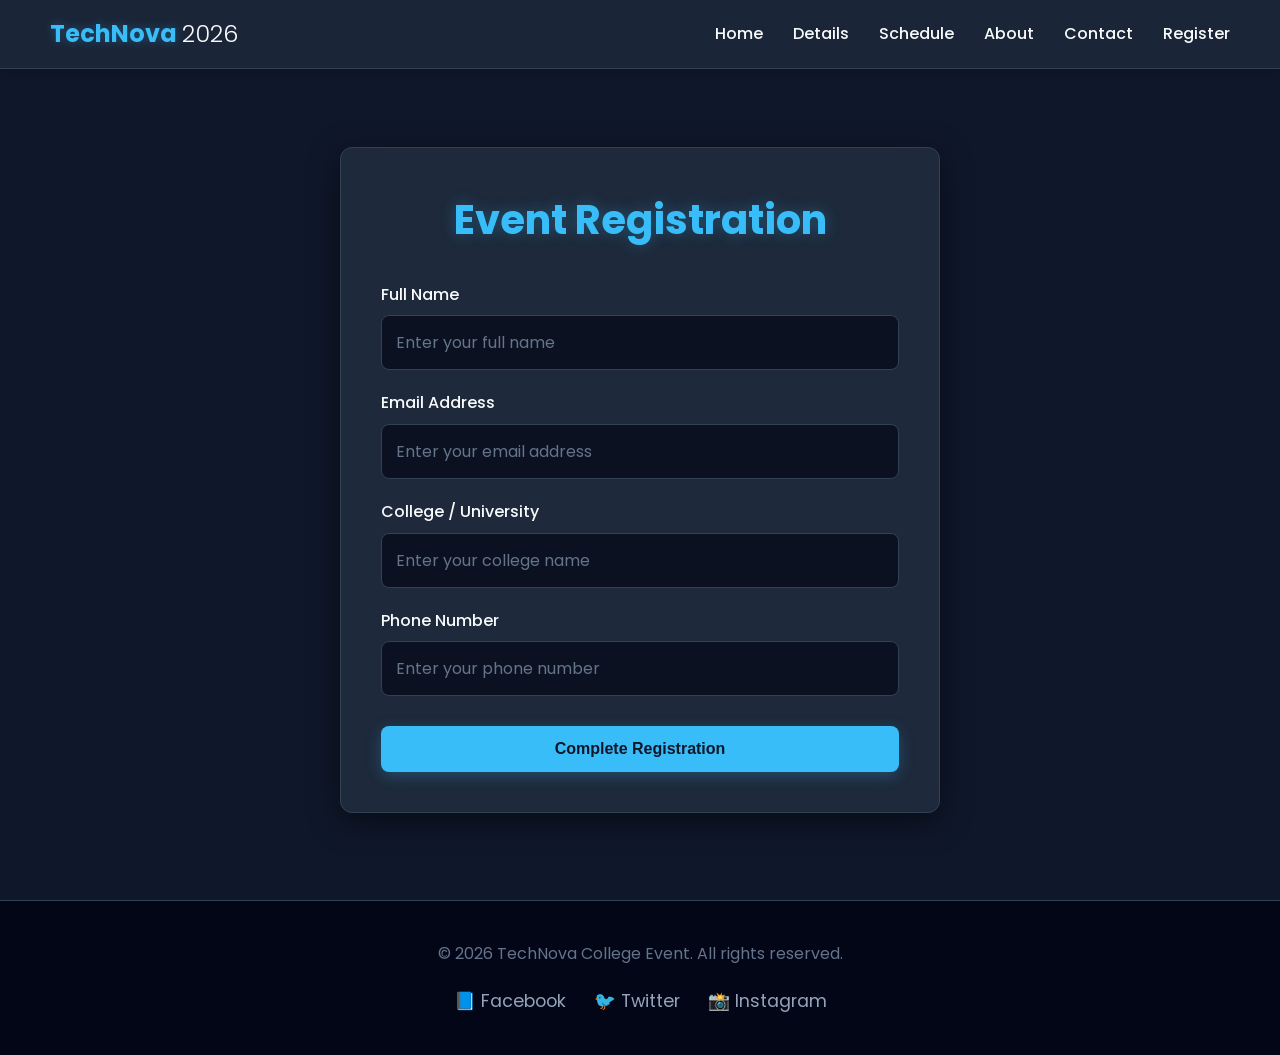
==== register.html @ 91aa0ccd "first commit" ====
<!DOCTYPE html>
<html lang="en">
<head>
    <meta charset="UTF-8">
    <meta name="viewport" content="width=device-width, initial-scale=1.0">
    <title>Register - TechNova 2026</title>
    <link href="https://fonts.googleapis.com/css2?family=Poppins:wght@300;400;500;600;700&display=swap" rel="stylesheet">
    <link rel="stylesheet" href="style.css">
</head>
<body>

    <header id="navbar">
        <div class="logo">TechNova <span>2026</span></div>
        <nav>
            <ul class="nav-links">
                <li><a href="index.html#home">Home</a></li>
                <li><a href="index.html#details">Details</a></li>
                <li><a href="index.html#schedule">Schedule</a></li>
                <li><a href="index.html#about">About</a></li>
                <li><a href="index.html#contact">Contact</a></li>
                <li><a href="register.html">Register</a></li>
            </ul>
        </nav>
        <div class="hamburger">
            <div class="line"></div>
            <div class="line"></div>
            <div class="line"></div>
        </div>
    </header>

    <section class="contact" style="min-height: 100vh; display: flex; align-items: center; justify-content: center; padding-top: 100px;">
        <div class="form-container fade-in" style="width: 100%; margin-top: 40px;">
            <h2 style="margin-bottom: 30px;">Event Registration</h2>
            <form id="registration-form">
                <div class="input-group">
                    <label for="reg-name">Full Name</label>
                    <input type="text" id="reg-name" placeholder="Enter your full name" required>
                </div>
                <div class="input-group">
                    <label for="reg-email">Email Address</label>
                    <input type="email" id="reg-email" placeholder="Enter your email address" required>
                </div>
                <div class="input-group">
                    <label for="university">College / University</label>
                    <input type="text" id="university" placeholder="Enter your college name" required>
                </div>
                <div class="input-group">
                    <label for="phone">Phone Number</label>
                    <input type="tel" id="phone" placeholder="Enter your phone number" required>
                </div>
                <button type="submit" class="btn" style="width: 100%; margin-top: 10px;">Complete Registration</button>
            </form>
        </div>
    </section>

    <footer>
        <p>&copy; 2026 TechNova College Event. All rights reserved.</p>
        <div class="socials">
            <a href="#">📘 Facebook</a>
            <a href="#">🐦 Twitter</a>
            <a href="#">📸 Instagram</a>
        </div>
    </footer>

    <script src="script.js"></script>
    <script>
        const regForm = document.getElementById('registration-form');
        if (regForm) {
            regForm.addEventListener('submit', function(e) {
                e.preventDefault();
                alert('Registration successful! We will see you at the event.');
                regForm.reset();
                window.location.href = 'index.html';
            });
        }
    </script>
</body>
</html>
---- style.css ----
* {
    margin: 0;
    padding: 0;
    box-sizing: border-box;
}

html {
    scroll-behavior: smooth;
}

:root {
    --primary-blue: #38bdf8;
    --primary-hover: #0284c7;
    --bg-main: #0f172a;
    --bg-alt: #0b1120;
    --surface: #1e293b;
    --border-color: #334155;
    --text-main: #f8fafc;
    --text-muted: #94a3b8;
    --shadow: 0 8px 30px rgba(0,0,0,0.5);
    --transition: all 0.3s ease;
}

body {
    font-family: 'Poppins', sans-serif;
    background-color: var(--bg-main);
    color: var(--text-main);
    line-height: 1.6;
}

h1, h2, h3, h4 {
    color: var(--text-main);
    margin-bottom: 10px;
}

h2 {
    text-align: center;
    font-size: 2.5rem;
    margin-bottom: 40px;
    color: var(--primary-blue);
    text-shadow: 0 0 15px rgba(56, 189, 248, 0.3);
}

p {
    color: var(--text-muted);
}

header {
    background-color: rgba(30, 41, 59, 0.85);
    backdrop-filter: blur(12px);
    -webkit-backdrop-filter: blur(12px);
    border-bottom: 1px solid var(--border-color);
    padding: 15px 50px;
    display: flex;
    justify-content: space-between;
    align-items: center;
    position: fixed;
    top: 0;
    width: 100%;
    z-index: 1000;
    transition: var(--transition);
}

.logo {
    font-size: 1.5rem;
    font-weight: 700;
    color: var(--primary-blue);
    text-shadow: 0 0 10px rgba(56, 189, 248, 0.3);
}

.logo span {
    color: var(--text-main);
    font-weight: 300;
    text-shadow: none;
}

nav ul {
    list-style: none;
    display: flex;
}

nav ul li {
    margin-left: 30px;
}

nav ul li a {
    text-decoration: none;
    color: var(--text-main);
    font-weight: 500;
    transition: var(--transition);
}

nav ul li a:hover {
    color: var(--primary-blue);
    text-shadow: 0 0 8px rgba(56, 189, 248, 0.4);
}

.hamburger {
    display: none;
    cursor: pointer;
}

.hamburger .line {
    width: 25px;
    height: 3px;
    background-color: var(--text-main);
    margin: 5px;
    border-radius: 3px;
}

.hero {
    height: 100vh;
    background: radial-gradient(circle at center top, #1e293b 0%, #0f172a 100%);
    display: flex;
    align-items: center;
    justify-content: center;
    text-align: center;
    padding: 0 20px;
    position: relative;
    overflow: hidden;
}

.hero::before {
    content: '';
    position: absolute;
    width: 50vw;
    height: 50vw;
    background: var(--primary-blue);
    filter: blur(180px);
    opacity: 0.15;
    border-radius: 50%;
    z-index: 0;
    top: -10%;
}

.hero-content {
    margin-top: -60px;
    position: relative;
    z-index: 1;
}

.hero-content h1 {
    font-size: 4rem;
    color: var(--primary-blue);
    margin-bottom: 20px;
    text-shadow: 0 0 20px rgba(56, 189, 248, 0.4);
    letter-spacing: -1px;
}

.hero-content p {
    font-size: 1.2rem;
    max-width: 600px;
    margin: 0 auto 30px auto;
    color: var(--text-muted);
}

.btn {
    display: inline-block;
    background-color: var(--primary-blue);
    color: #0f172a;
    padding: 14px 34px;
    border-radius: 8px;
    text-decoration: none;
    font-weight: 600;
    border: none;
    cursor: pointer;
    transition: var(--transition);
    font-size: 1rem;
    box-shadow: 0 4px 15px rgba(56, 189, 248, 0.25);
}

.btn:hover {
    background-color: var(--primary-hover);
    transform: translateY(-3px);
    box-shadow: 0 8px 25px rgba(56, 189, 248, 0.4);
    color: #ffffff;
}

.details {
    padding: 80px 20px;
    background-color: var(--bg-alt);
}

.cards-container {
    display: flex;
    justify-content: center;
    gap: 30px;
    flex-wrap: wrap;
    max-width: 1000px;
    margin: 0 auto;
}

.card {
    background-color: var(--surface);
    padding: 40px 30px;
    border-radius: 12px;
    border: 1px solid var(--border-color);
    box-shadow: var(--shadow);
    text-align: center;
    flex: 1;
    min-width: 250px;
    transition: var(--transition);
    position: relative;
    overflow: hidden;
}

.card:hover {
    transform: translateY(-8px);
    border-color: var(--primary-blue);
    box-shadow: 0 10px 30px rgba(56, 189, 248, 0.15);
}

.card-icon {
    font-size: 3.5rem;
    margin-bottom: 15px;
    filter: drop-shadow(0 0 10px rgba(56, 189, 248, 0.2));
}

.card h3 {
    color: var(--text-main);
}

.schedule {
    padding: 80px 20px;
    background-color: var(--bg-main);
}

.timeline {
    max-width: 700px;
    margin: 0 auto;
    position: relative;
    padding: 20px 0;
}

.timeline::before {
    content: '';
    position: absolute;
    top: 0;
    bottom: 0;
    left: 120px;
    width: 2px;
    background-color: var(--border-color);
}

.timeline-item {
    display: flex;
    margin-bottom: 40px;
    position: relative;
    align-items: flex-start;
}

.timeline-item:last-child {
    margin-bottom: 0;
}

.time {
    width: 100px;
    font-weight: 600;
    color: var(--primary-blue);
    text-align: right;
    padding-right: 30px;
    padding-top: 5px;
    flex-shrink: 0;
    text-shadow: 0 0 10px rgba(56, 189, 248, 0.2);
}

.event-info {
    background-color: var(--surface);
    padding: 20px;
    border-radius: 10px;
    border: 1px solid var(--border-color);
    box-shadow: var(--shadow);
    flex: 1;
    margin-left: 40px;
    position: relative;
    transition: var(--transition);
}

.event-info:hover {
    border-color: var(--primary-blue);
    box-shadow: 0 5px 20px rgba(56, 189, 248, 0.1);
}

.event-info h4 {
    color: var(--text-main);
}

.event-info::before {
    content: '';
    position: absolute;
    left: -28px;
    top: 10px;
    width: 14px;
    height: 14px;
    background-color: var(--bg-main);
    border: 3px solid var(--primary-blue);
    border-radius: 50%;
    box-shadow: 0 0 10px rgba(56, 189, 248, 0.4);
    z-index: 2;
}

.about {
    padding: 80px 20px;
    background-color: var(--bg-alt);
    text-align: center;
}

.about-content {
    max-width: 800px;
    margin: 0 auto;
    font-size: 1.1rem;
    color: var(--text-muted);
}

.contact {
    padding: 80px 20px;
    background-color: var(--bg-main);
}

.form-container {
    max-width: 600px;
    margin: 0 auto;
    background-color: var(--surface);
    padding: 40px;
    border-radius: 12px;
    border: 1px solid var(--border-color);
    box-shadow: var(--shadow);
}

.input-group {
    margin-bottom: 20px;
    text-align: left;
}

.input-group label {
    display: block;
    margin-bottom: 8px;
    font-weight: 500;
    color: var(--text-main);
}

.input-group input, 
.input-group textarea {
    width: 100%;
    padding: 14px;
    background-color: var(--bg-alt);
    border: 1px solid var(--border-color);
    color: var(--text-main);
    border-radius: 8px;
    font-family: 'Poppins', sans-serif;
    font-size: 1rem;
    outline: none;
    transition: var(--transition);
}

.input-group input::placeholder, 
.input-group textarea::placeholder {
    color: #64748b;
}

.input-group input:focus, 
.input-group textarea:focus {
    border-color: var(--primary-blue);
    background-color: var(--bg-main);
    box-shadow: 0 0 0 3px rgba(56, 189, 248, 0.15);
}

footer {
    background-color: #020617;
    color: var(--text-muted);
    text-align: center;
    padding: 40px 20px;
    border-top: 1px solid var(--border-color);
}

footer p {
    color: #64748b;
    margin-bottom: 20px;
}

.socials a {
    color: var(--text-muted);
    text-decoration: none;
    margin: 0 12px;
    font-size: 1.1rem;
    transition: var(--transition);
}

.socials a:hover {
    color: var(--primary-blue);
    text-shadow: 0 0 10px rgba(56, 189, 248, 0.4);
}

.fade-in {
    opacity: 0;
    transform: translateY(30px);
    transition: opacity 0.8s ease-out, transform 0.8s ease-out;
}

.fade-in.appear {
    opacity: 1;
    transform: translateY(0);
}

.scroll-mouse {
    position: absolute;
    bottom: 30px;
    left: 50%;
    transform: translateX(-50%);
    width: 26px;
    height: 40px;
    border: 2px solid var(--primary-blue);
    border-radius: 20px;
    z-index: 10;
    opacity: 0.8;
}

.scroll-mouse::before {
    content: '';
    position: absolute;
    top: 6px;
    left: 50%;
    transform: translateX(-50%);
    width: 4px;
    height: 8px;
    background-color: var(--primary-blue);
    border-radius: 2px;
    animation: scroll-wheel 1.5s infinite;
}

@keyframes scroll-wheel {
    0% {
        transform: translate(-50%, 0);
        opacity: 1;
    }
    100% {
        transform: translate(-50%, 15px);
        opacity: 0;
    }
}

@media (max-width: 768px) {
    header {
        padding: 15px 20px;
        background-color: rgba(30, 41, 59, 0.98);
    }

    nav ul {
        display: none;
        flex-direction: column;
        width: 100%;
        position: absolute;
        top: 65px;
        left: 0;
        background-color: var(--surface);
        text-align: center;
        border-bottom: 1px solid var(--border-color);
        box-shadow: var(--shadow);
    }
    
    nav ul.active {
        display: flex;
    }
    
    nav ul li {
        margin: 15px 0;
    }
    
    .hamburger {
        display: block;
    }

    .hero-content h1 {
        font-size: 2.8rem;
    }
    
    .hero::before {
        width: 80vw;
        height: 80vw;
    }

    .timeline::before {
        left: 20px;
    }
    
    .time {
        width: 100%;
        text-align: left;
        padding: 0 0 10px 40px;
    }
    
    .timeline-item {
        flex-direction: column;
    }
    
    .event-info {
        margin-left: 40px;
        width: calc(100% - 40px);
    }
    
    .event-info::before {
        left: -29px;
        top: -32px;
    }

    .cards-container {
        flex-direction: column;
    }
}
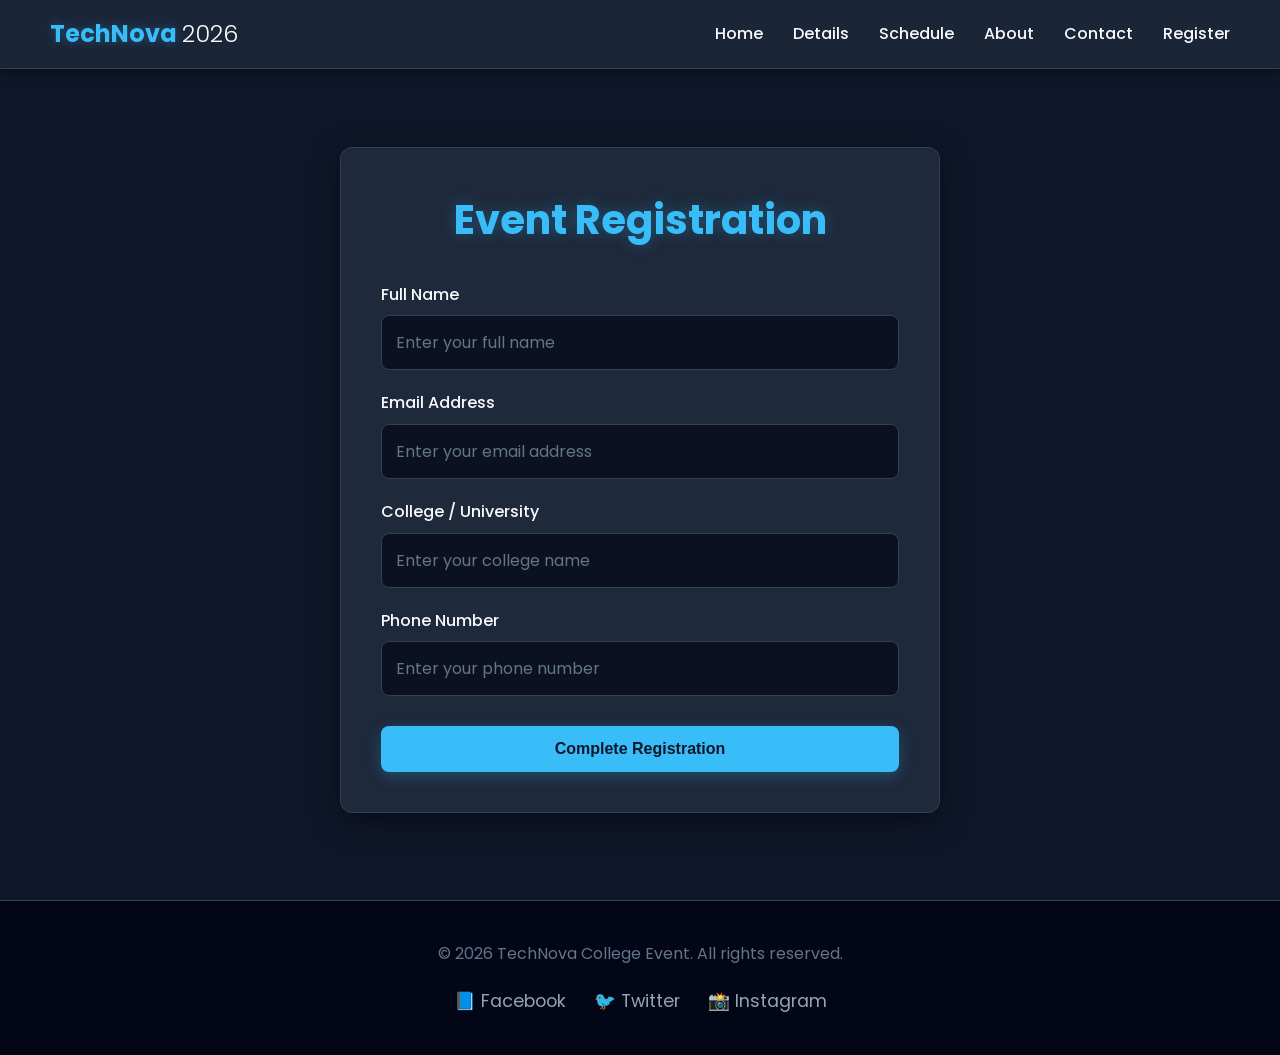
==== commit 2584b720: "last" ====
--- a/register.html
+++ b/register.html
@@ -1,16 +1,20 @@
 <!DOCTYPE html>
 <html lang="en">
+
 <head>
     <meta charset="UTF-8">
     <meta name="viewport" content="width=device-width, initial-scale=1.0">
     <title>Register - TechNova 2026</title>
-    <link href="https://fonts.googleapis.com/css2?family=Poppins:wght@300;400;500;600;700&display=swap" rel="stylesheet">
+    <link href="https://fonts.googleapis.com/css2?family=Poppins:wght@300;400;500;600;700&display=swap"
+        rel="stylesheet">
     <link rel="stylesheet" href="style.css">
 </head>
+
 <body>
 
     <header id="navbar">
         <div class="logo">TechNova <span>2026</span></div>
+        <input type="checkbox" id="nav-toggle" class="nav-toggle">
         <nav>
             <ul class="nav-links">
                 <li><a href="index.html#home">Home</a></li>
@@ -21,14 +25,15 @@
                 <li><a href="register.html">Register</a></li>
             </ul>
         </nav>
-        <div class="hamburger">
+        <label for="nav-toggle" class="hamburger">
             <div class="line"></div>
             <div class="line"></div>
             <div class="line"></div>
-        </div>
+        </label>
     </header>
 
-    <section class="contact" style="min-height: 100vh; display: flex; align-items: center; justify-content: center; padding-top: 100px;">
+    <section class="contact"
+        style="min-height: 100vh; display: flex; align-items: center; justify-content: center; padding-top: 100px;">
         <div class="form-container fade-in" style="width: 100%; margin-top: 40px;">
             <h2 style="margin-bottom: 30px;">Event Registration</h2>
             <form id="registration-form">
@@ -63,16 +68,6 @@
     </footer>
 
     <script src="script.js"></script>
-    <script>
-        const regForm = document.getElementById('registration-form');
-        if (regForm) {
-            regForm.addEventListener('submit', function(e) {
-                e.preventDefault();
-                alert('Registration successful! We will see you at the event.');
-                regForm.reset();
-                window.location.href = 'index.html';
-            });
-        }
-    </script>
 </body>
-</html>
+
+</html>
--- a/style.css
+++ b/style.css
@@ -58,6 +58,7 @@
     top: 0;
     width: 100%;
     z-index: 1000;
+    box-shadow: 0 2px 10px rgba(0,0,0,0.5);
     transition: var(--transition);
 }
 
@@ -93,6 +94,10 @@
 nav ul li a:hover {
     color: var(--primary-blue);
     text-shadow: 0 0 8px rgba(56, 189, 248, 0.4);
+}
+
+.nav-toggle {
+    display: none;
 }
 
 .hamburger {
@@ -394,12 +399,14 @@
 .fade-in {
     opacity: 0;
     transform: translateY(30px);
-    transition: opacity 0.8s ease-out, transform 0.8s ease-out;
-}
-
-.fade-in.appear {
-    opacity: 1;
-    transform: translateY(0);
+    animation: fadeInAnimation 0.8s ease-out forwards;
+}
+
+@keyframes fadeInAnimation {
+    to {
+        opacity: 1;
+        transform: translateY(0);
+    }
 }
 
 .scroll-mouse {
@@ -458,7 +465,7 @@
         box-shadow: var(--shadow);
     }
     
-    nav ul.active {
+    .nav-toggle:checked ~ nav ul {
         display: flex;
     }
     
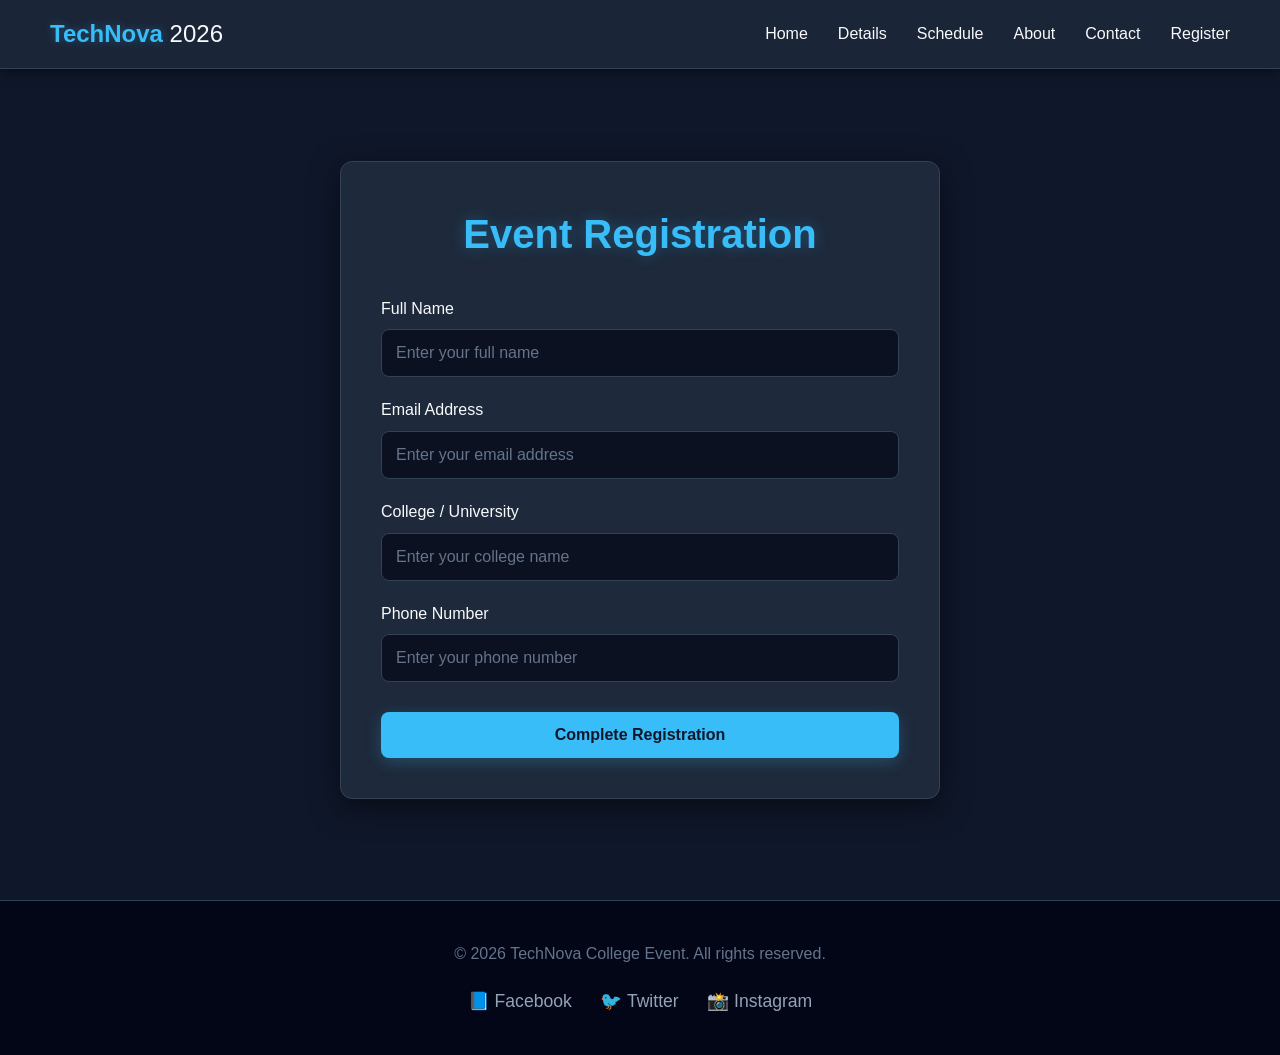
==== commit 8558337c: "Font" ====
--- a/register.html
+++ b/register.html
@@ -5,8 +5,6 @@
     <meta charset="UTF-8">
     <meta name="viewport" content="width=device-width, initial-scale=1.0">
     <title>Register - TechNova 2026</title>
-    <link href="https://fonts.googleapis.com/css2?family=Poppins:wght@300;400;500;600;700&display=swap"
-        rel="stylesheet">
     <link rel="stylesheet" href="style.css">
 </head>
 
--- a/style.css
+++ b/style.css
@@ -22,7 +22,7 @@
 }
 
 body {
-    font-family: 'Poppins', sans-serif;
+    font-family: 'Segoe UI', Arial, Helvetica, sans-serif;
     background-color: var(--bg-main);
     color: var(--text-main);
     line-height: 1.6;
@@ -352,7 +352,7 @@
     border: 1px solid var(--border-color);
     color: var(--text-main);
     border-radius: 8px;
-    font-family: 'Poppins', sans-serif;
+    font-family: 'Segoe UI', Arial, Helvetica, sans-serif;
     font-size: 1rem;
     outline: none;
     transition: var(--transition);
